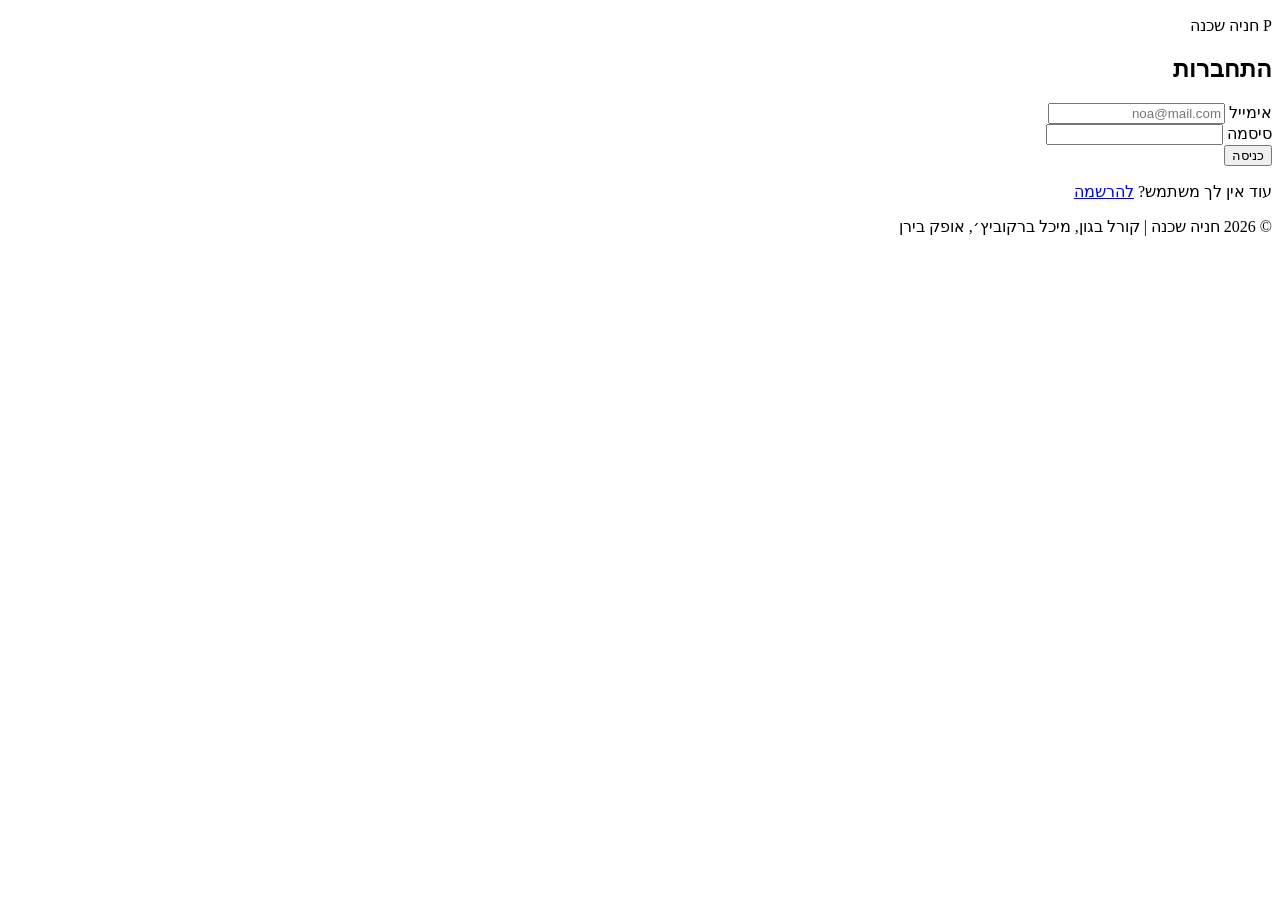
==== login.html @ fe7425b6 "HTML structure - all 5 pages" ====
<!DOCTYPE html>
<html lang="he" dir="rtl">
<head>
    <meta charset="UTF-8">
    <meta name="viewport" content="width=device-width, initial-scale=1.0">
    <title>חניה שכנה | התחברות</title>
</head>
<body>
    <header>
                <p class="logo">P חניה שכנה</p>
    </header>
    <main>
        <section>
            <h1>התחברות</h1>
            <form action="/login" method="POST" id="login-form">
                <div class="form-group">
                    <label for="login-email">אימייל</label>
                    <input type="email" id="login-email" name="email" placeholder="noa@mail.com" required>
                    <span class="error-msg" id="login-email-error"></span> <!-- האם צריך??-->
                </div>
                <div class="form-group">
                    <label for="login-password">סיסמה</label>
                    <input type="password" id="login-password" name="password" required>
                    <span class="error-msg" id="login-password-error"></span> <!-- האם צריך??-->
                </div>
                <button type="submit" class="btn btn-primary">כניסה</button>
            </form>
            <p>עוד אין לך משתמש? <a href="register.html">להרשמה</a></p>
        </section>
    </main>

    <footer>
        <p>© 2026 חניה שכנה | קורל בגון, מיכל ברקוביץ׳, אופק בירן</p>
    </footer>

</body>
</html>
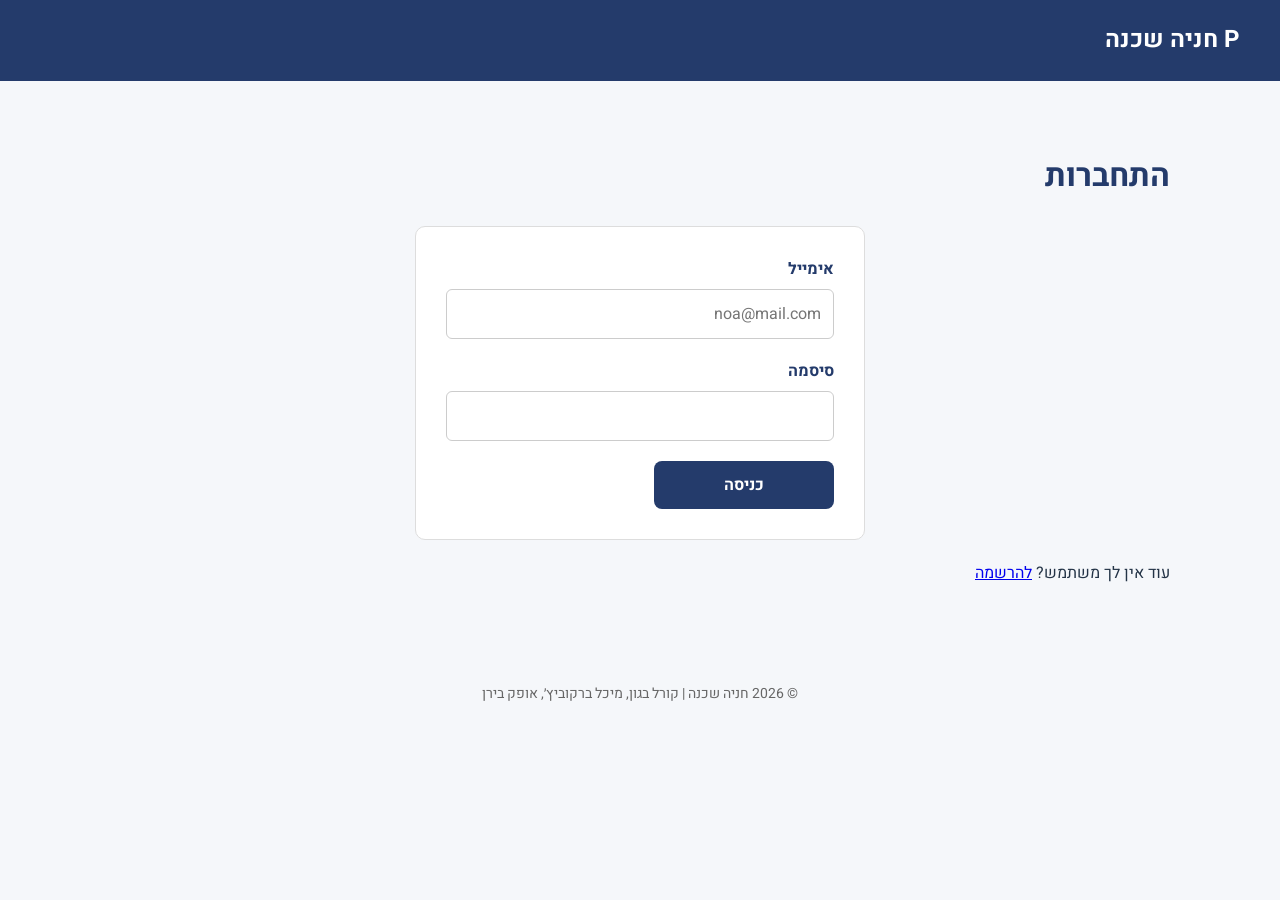
==== commit ec64d7fd: "Add CSS styling and update HTML pages" ====
--- a/login.html
+++ b/login.html
@@ -4,6 +4,8 @@
     <meta charset="UTF-8">
     <meta name="viewport" content="width=device-width, initial-scale=1.0">
     <title>חניה שכנה | התחברות</title>
+    <link href="https://fonts.googleapis.com/css2?family=Heebo:wght@400;500;700&display=swap" rel="stylesheet">
+    <link rel="stylesheet" href="css/style.css">
 </head>
 <body>
     <header>
--- a/css/style.css
+++ b/css/style.css
@@ -0,0 +1,583 @@
+/* עיצוב כללי */
+
+* {
+    box-sizing: border-box;
+}
+
+body {
+    margin: 0;
+    font-family: 'Heebo', Arial, sans-serif;
+    background-color: #f5f7fa;
+    color: #243447;
+}
+
+/* כותרת ולוגו */
+
+header {
+    background-color: #243b6b;
+    color: white;
+    padding: 20px 40px;
+}
+
+.logo {
+    font-size: 24px;
+    font-weight: bold;
+    margin: 0;
+}
+
+/* תפריט */
+
+nav {
+    display: flex;
+    gap: 30px;
+    background-color: white;
+    padding: 15px 40px;
+    border-bottom: 1px solid #ddd;
+}
+
+nav a {
+    color: #243b6b;
+    text-decoration: none;
+    font-size: 16px;
+    font-weight: bold;
+}
+
+/* העמוד שבו נמצאים */
+nav a.active {
+    color: #2563eb;
+}
+
+/* צבע כשעוברים עם העכבר */
+nav a:hover {
+    color: #2563eb;
+}
+
+/* תוכן העמוד */
+
+main {
+    max-width: 1100px;
+    margin: 25px auto;
+    padding: 20px;
+}
+
+/* כותרות */
+
+h1 {
+    color: #243b6b;
+    font-size: 32px;
+}
+
+h2 {
+    color: #243b6b;
+    font-size: 24px;
+}
+
+h3 {
+    color: #243b6b;
+    font-size: 20px;
+}
+
+/* פסקאות */
+
+p {
+    line-height: 1.7;
+}
+
+/* כפתורים */
+
+.btn {
+    display: flex;
+    justify-content: center;
+    align-items: center;
+    width: 180px;
+    padding: 12px 24px;
+    border: none;
+    border-radius: 8px;
+    text-decoration: none;
+    font-size: 16px;
+    font-weight: bold;
+    font-family: 'Heebo', Arial, sans-serif;
+}
+
+/* כפתור כחול */
+
+.btn-primary {
+    background-color: #243b6b;
+    color: white;
+}
+
+/* צבע כשעוברים עם העכבר */
+
+.btn-primary:hover {
+    background-color: #1a2d52;
+}
+
+/* טפסים */
+
+form {
+    background-color: white;
+    padding: 30px;
+    border-radius: 10px;
+    max-width: 450px;
+    margin: 20px auto;
+    border: 1px solid #ddd;
+}
+
+/* רווח בין השדות */
+
+.form-group {
+    margin-bottom: 20px;
+}
+
+/* שמות השדות */
+
+label {
+    display: block;
+    font-weight: bold;
+    margin-bottom: 8px;
+    color: #243b6b;
+}
+
+/* שדות למילוי */
+
+input {
+    width: 100%;
+    padding: 12px;
+    border: 1px solid #ccc;
+    border-radius: 6px;
+    font-size: 16px;
+    font-family: 'Heebo', Arial, sans-serif;
+}
+
+/* מסגרת כחולה כשלוחצים על שדה */
+
+input:focus {
+    border-color: #243b6b;
+}
+
+/* הודעות שגיאה */
+
+.error-msg {
+    color: red;
+    font-size: 14px;
+}
+
+/* כפתורים בטופס */
+
+form .btn {
+    margin-top: 10px;
+}
+
+/* חיפוש חניה */
+
+/* רווח מעל אזור החיפוש */
+
+#search-section {
+    margin-top: 20px;
+}
+
+#search-section h2 {
+    margin-top: 0;
+}
+
+/* טופס חיפוש */
+
+#search-form {
+    max-width: 650px;
+}
+
+/* כפתור חיפוש */
+
+#search-form .btn {
+    width: 200px;
+    margin: 20px auto 0;
+}
+
+/* כרטיסי חניה */
+
+.parking-card {
+    background-color: white;
+    padding: 20px;
+    margin-bottom: 15px;
+    border: 1px solid #ddd;
+    border-radius: 10px;
+}
+
+/* צבעים לפי מצב החניה */
+
+/* העיצוב של מצב החניה */
+
+.status {
+    padding: 5px 10px;
+    border-radius: 6px;
+    font-size: 14px;
+    font-weight: bold;
+}
+
+/* חניה פנויה */
+
+.status-free {
+    background-color: #d4edda;
+    color: #155724;
+}
+
+/* בקשה שאושרה */
+
+.status-approved {
+    background-color: #d4edda;
+    color: #155724;
+}
+
+/* בקשה שמחכה לאישור */
+
+.status-pending {
+    background-color: #e2e3e5;
+    color: #555;
+}
+
+/* בקשה שנדחתה */
+
+.status-rejected {
+    background-color: #f8d7da;
+    color: #721c24;
+}
+
+/* חניה שהושאלה */
+
+.status-borrowed {
+    background-color: #fff3cd;
+    color: #856404;
+}
+
+/* הרכב נמצא בחניה */
+.status-occupied {
+    background-color: #e2e3e5;
+    color: #555;
+}
+
+/* תחתית העמוד */
+
+footer {
+    text-align: center;
+    padding: 20px;
+    color: #666;
+    font-size: 14px;
+}
+
+/* התאמה לטלפון */
+
+@media (max-width: 600px) {
+
+    /* תפריט */
+
+    nav {
+        display: flex;
+        justify-content: space-around;
+        gap: 10px;
+        padding: 15px 10px;
+    }
+
+    nav a {
+        font-size: 14px;
+        text-align: center;
+    }
+
+    /* כותרת עליונה */
+
+    header {
+        padding: 20px;
+    }
+
+    .logo {
+        font-size: 22px;
+    }
+
+    /* התוכן */
+
+    main {
+        margin: 10px auto;
+        padding: 15px;
+    }
+
+    /* כותרות */
+
+    h1 {
+        font-size: 28px;
+    }
+
+    h2 {
+        font-size: 22px;
+    }
+
+    /* טפסים */
+
+    form {
+        width: 100%;
+        padding: 20px;
+    }
+
+    /* כפתור חיפוש */
+
+    #search-form .btn {
+        width: 100%;
+    }
+
+    /* כרטיסי חניה */
+
+    .parking-card {
+        padding: 15px;
+    }
+}
+
+/* הרשמה */
+
+/* טופס ההרשמה */
+#register-form {
+    max-width: 550px;
+}
+
+/* כותרות בטופס ההרשמה */
+#register-form h2 {
+    font-size: 22px;
+    margin-bottom: 20px;
+    color: #243b6b;
+}
+
+/* כפתור הרשמה */
+#register-form .btn {
+    width: 100%;
+    margin-top: 20px;
+}
+
+/* קישור להתחברות */
+#register-form + p {
+    text-align: center;
+}
+
+/* צבע הקישור להתחברות */
+#register-form + p a {
+    color: #243b6b;
+    font-weight: bold;
+}
+
+/* החניה שלי */
+
+/* החלקים בעמוד */
+#parking-status-section,
+#leave-section,
+#pending-section,
+#bookings-section,
+#counter-section {
+    background-color: white;
+    padding: 25px;
+    margin-bottom: 25px;
+    border: 1px solid #ddd;
+    border-radius: 10px;
+}
+
+/* כותרות החלקים */
+#parking-status-section h2,
+#leave-section h2,
+#pending-section h2,
+#bookings-section h2,
+#counter-section h2 {
+    margin-top: 0;
+}
+
+/* מצב החניה */
+#parking-status-section {
+    background-color: #eef3fb;
+    border: 1px solid #c5d5ee;
+}
+
+/* טפסים בחניה שלי */
+#leave-section form {
+    max-width: 600px;
+    margin: 20px 0;
+}
+
+/* כפתורים בטפסים */
+#leave-section form .btn {
+    width: 100%;
+}
+/* בחירת ימים */
+
+/* בחירת ימים */
+
+.days-group {
+    display: flex;
+    flex-wrap: wrap;
+    gap: 15px;
+    margin-bottom: 20px;
+}
+
+/* הימים ותיבות הסימון */
+
+.days-group label {
+    display: flex;
+    align-items: center;
+    gap: 5px;
+    margin-bottom: 0;
+}
+
+/* גודל התיבות */
+
+.days-group input {
+    width: auto;
+}
+
+/* טבלאות */
+
+table {
+    width: 100%;
+    margin: 20px 0;
+    border: 1px solid #ddd;
+    border-spacing: 0;
+}
+
+/* כותרות הטבלה */
+
+th {
+    background-color: #243b6b;
+    color: white;
+    padding: 12px;
+    text-align: right;
+}
+
+/* תאים בטבלה */
+
+td {
+    padding: 12px;
+    border-bottom: 1px solid #ddd;
+}
+
+/* צבע כשעוברים עם העכבר */
+
+tr:hover {
+    background-color: #f5f7fa;
+}
+
+
+/* לשוניות ההזמנות */
+
+.tabs {
+    display: flex;
+    gap: 10px;
+    margin-bottom: 20px;
+}
+
+/* לשונית רגילה */
+
+.tab-btn {
+    background-color: #e2e3e5;
+    color: #243b6b;
+    padding: 12px 20px;
+    border: none;
+    border-radius: 8px;
+    font-size: 16px;
+    font-weight: bold;
+    font-family: 'Heebo', Arial, sans-serif;
+}
+
+/* הלשונית שנבחרה */
+
+.tab-btn.active {
+    background-color: #243b6b;
+    color: white;
+}
+
+/* צבע כשעוברים עם העכבר */
+
+.tab-btn:hover {
+    background-color: #c5d5ee;
+}
+
+
+/* מונה עזרה לשכנים */
+
+#counter-section {
+    background-color: #fff3e0;
+    border: 1px solid #ffe0b2;
+    text-align: center;
+}
+
+/* טקסט המונה */
+
+.counter {
+    font-size: 20px;
+    color: #856404;
+}
+
+/* מספר הפעמים שעזרנו */
+
+.counter strong {
+    font-size: 28px;
+    color: #243b6b;
+}
+
+
+/* החניה שלי בטלפון */
+
+@media (max-width: 600px) {
+
+    /* מרווחים קטנים יותר בטלפון */
+
+    #parking-status-section,
+    #leave-section,
+    #pending-section,
+    #bookings-section,
+    #counter-section {
+        padding: 15px;
+    }
+
+    /* לשוניות אחת מתחת לשנייה */
+
+    .tabs {
+        flex-direction: column;
+    }
+
+    /* לשוניות ברוחב מלא */
+
+    .tab-btn {
+        width: 100%;
+    }
+
+    /* פחות רווח בין הימים */
+
+    .days-group {
+        gap: 10px;
+    }
+
+    /* טבלה קטנה יותר בטלפון */
+
+    th, td {
+        padding: 8px;
+        font-size: 12px;
+    }
+}
+
+/* תפריט בתחתית הטלפון */
+
+@media (max-width: 600px) {
+
+    nav {
+        position: fixed;
+        bottom: 0;
+        width: 100%;
+        background-color: white;
+        border-top: 1px solid #ddd;
+        display: flex;
+        justify-content: space-around;
+        padding: 15px 10px;
+    }
+
+    nav a {
+        font-size: 14px;
+        text-align: center;
+    }
+
+    /* רווח בתחתית כדי שהתפריט לא יסתיר תוכן */
+    body {
+        padding-bottom: 70px;
+    }
+}
